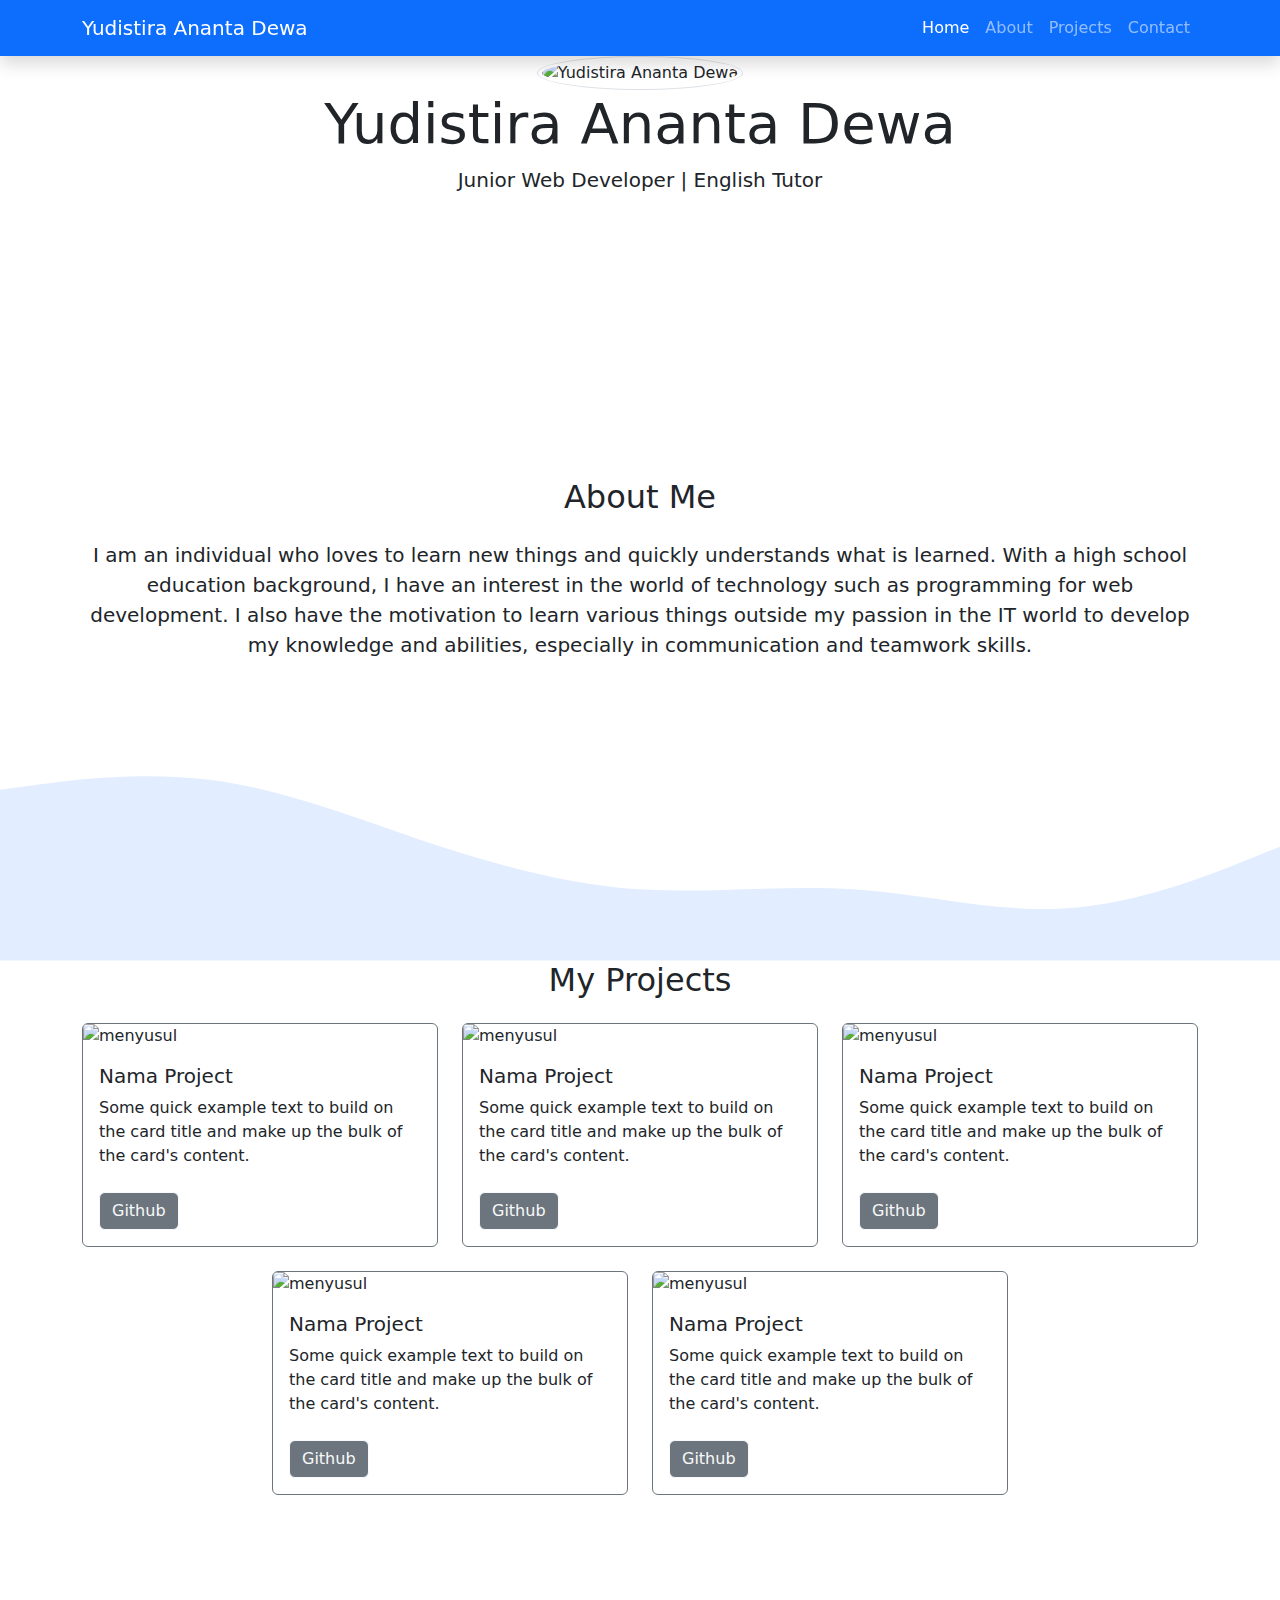
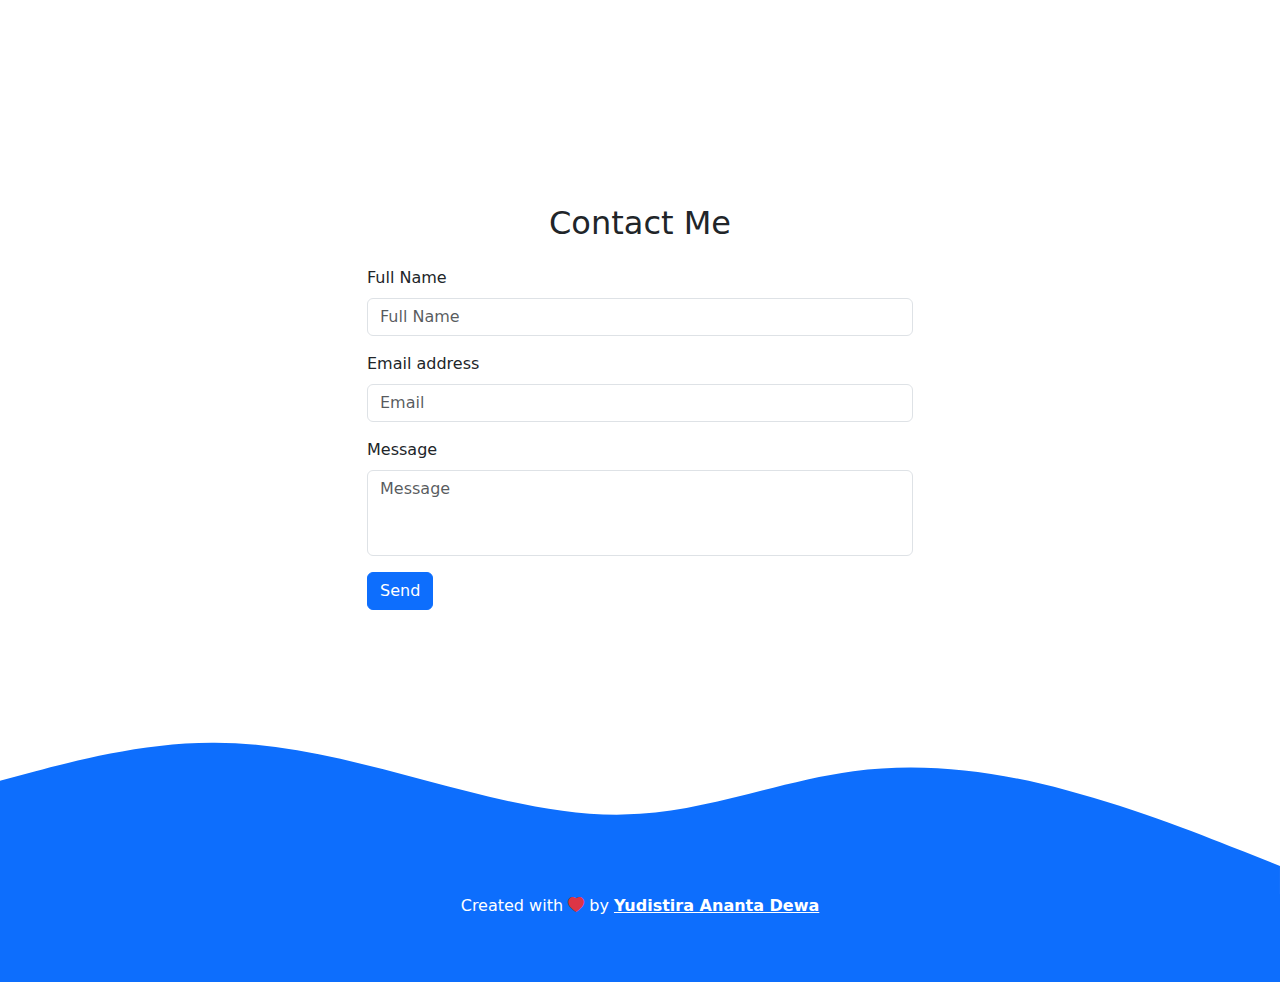
==== index.html @ 2f00785d "update about me section" ====
<!DOCTYPE html>
<html lang="en">
  <head>
    <meta charset="UTF-8" />
    <meta name="viewport" content="width=device-width, initial-scale=1.0" />
    <title>My Portfolio | Yudistira Ananta Dewa</title>

    <!-- Bootstrap -->
    <link
      href="https://cdn.jsdelivr.net/npm/bootstrap@5.3.3/dist/css/bootstrap.min.css"
      rel="stylesheet"
      integrity="sha384-QWTKZyjpPEjISv5WaRU9OFeRpok6YctnYmDr5pNlyT2bRjXh0JMhjY6hW+ALEwIH"
      crossorigin="anonymous"
    />

    <!-- BS Icon -->
    <link
      rel="stylesheet"
      href="https://cdn.jsdelivr.net/npm/bootstrap-icons@1.11.3/font/bootstrap-icons.min.css"
    />

    <!-- My CSS -->
    <link rel="stylesheet" href="style.css" />
  </head>
  <body>
    <!-- Navbar -->
    <nav
      class="navbar navbar-expand-lg navbar-dark bg-primary shadow sticky-top"
    >
      <div class="container">
        <a class="navbar-brand" href="#home">Yudistira Ananta Dewa</a>
        <button
          class="navbar-toggler"
          type="button"
          data-bs-toggle="collapse"
          data-bs-target="#navbarNav"
          aria-controls="navbarNav"
          aria-expanded="false"
          aria-label="Toggle navigation"
        >
          <span class="navbar-toggler-icon"></span>
        </button>

        <div class="collapse navbar-collapse" id="navbarNav">
          <ul class="navbar-nav ms-auto">
            <li class="nav-item">
              <a class="nav-link active" aria-current="page" href="#">Home</a>
            </li>
            <li class="nav-item">
              <a class="nav-link" href="#about">About</a>
            </li>
            <li class="nav-item">
              <a class="nav-link" href="#projects">Projects</a>
            </li>
            <li class="nav-item">
              <a class="nav-link" href="#contact">Contact</a>
            </li>
          </ul>
        </div>
      </div>
    </nav>

    <!-- Profile -->
    <section class="jumbotron text-center">
      <div class="container-fluid">
        <div class="container">
          <img
            src="Img/YNDW.jpg"
            class="img-responsive rounded-circle img-thumbnail"
            alt="Yudistira Ananta Dewa"
            width="200"
          />
          <h1 class="display-4">Yudistira Ananta Dewa</h1>
          <p class="lead">Junior Web Developer | English Tutor</p>
        </div>
      </div>
      <svg xmlns="http://www.w3.org/2000/svg" viewBox="0 0 1440 300">
        <path
          fill="#fff"
          fill-opacity="1"
          d="M0,128L40,144C80,160,160,192,240,192C320,192,400,160,480,149.3C560,139,640,149,720,144C800,139,880,117,960,101.3C1040,85,1120,75,1200,85.3C1280,96,1360,128,1400,144L1440,160L1440,320L1400,320C1360,320,1280,320,1200,320C1120,320,1040,320,960,320C880,320,800,320,720,320C640,320,560,320,480,320C400,320,320,320,240,320C160,320,80,320,40,320L0,320Z"
        ></path>
      </svg>
    </section>

    <!-- About -->
    <section id="about" class="about">
      <div class="container-fluid">
        <div class="container">
          <div class="row text-center mb-3">
            <div class="col">
              <h2>About Me</h2>
            </div>
          </div>

          <div class="row justify-content-evenly fs-5 text-center">
            <div class="col">
              <p>
                I am an individual who loves to learn new things and quickly understands what is learned. With a high school education background, I have an interest in the world of technology such as programming for web development. I also have the motivation to learn various things outside my passion in the IT world to develop my knowledge and abilities, especially in communication and teamwork skills.
              </p>
            </div>
          </div>
        </div>
      </div>
      <svg xmlns="http://www.w3.org/2000/svg" viewBox="0 0 1440 320">
        <path
          fill="#e2edff"
          fill-opacity="1"
          d="M0,128L40,122.7C80,117,160,107,240,117.3C320,128,400,160,480,186.7C560,213,640,235,720,240C800,245,880,235,960,240C1040,245,1120,267,1200,261.3C1280,256,1360,224,1400,208L1440,192L1440,320L1400,320C1360,320,1280,320,1200,320C1120,320,1040,320,960,320C880,320,800,320,720,320C640,320,560,320,480,320C400,320,320,320,240,320C160,320,80,320,40,320L0,320Z"
        ></path>
      </svg>
    </section>

    <!-- Projects Gallery -->
    <section id="projects" class="projects">
      <div class="container-fluid">
        <div class="container">
          <div class="row text-center mb-3">
            <div class="col">
              <h2>My Projects</h2>
            </div>
          </div>

          <div class="row justify-content-center">
            <div class="col-md-4 mb-4">
              <div class="card border-secondary">
                <img src="" class="card-img-top" alt="menyusul" />
                <div class="card-body">
                  <h5 class="card-title">Nama Project</h5>
                  <p class="card-text">
                    Some quick example text to build on the card title and make
                    up the bulk of the card's content.
                  </p>
                  <div class="d-grid d-xl-block dropend">
                    <a
                      href="https://github.com/Yanadawa"
                      class="btn btn-outline-light mt-2 bg-secondary"
                      target="_blank"
                      >Github</a
                    >
                  </div>
                </div>
              </div>
            </div>

            <div class="col-md-4 mb-4">
              <div class="card border-secondary">
                <img src="" class="card-img-top" alt="menyusul" />
                <div class="card-body">
                  <h5 class="card-title">Nama Project</h5>
                  <p class="card-text">
                    Some quick example text to build on the card title and make
                    up the bulk of the card's content.
                  </p>
                  <div class="d-grid d-xl-block dropend">
                    <a
                      href="https://github.com/Yanadawa"
                      class="btn btn-outline-light mt-2 bg-secondary"
                      target="_blank"
                      >Github</a
                    >
                  </div>
                </div>
              </div>
            </div>

            <div class="col-md-4 mb-4">
              <div class="card border-secondary">
                <img src="" class="card-img-top" alt="menyusul" />
                <div class="card-body">
                  <h5 class="card-title">Nama Project</h5>
                  <p class="card-text">
                    Some quick example text to build on the card title and make
                    up the bulk of the card's content.
                  </p>
                  <div class="d-grid d-xl-block dropend">
                    <a
                      href="https://github.com/Yanadawa"
                      class="btn btn-outline-light mt-2 bg-secondary"
                      target="_blank"
                      >Github</a
                    >
                  </div>
                </div>
              </div>
            </div>

            <div class="col-md-4 mb-4">
              <div class="card border-secondary">
                <img src="" class="card-img-top" alt="menyusul" />
                <div class="card-body">
                  <h5 class="card-title">Nama Project</h5>
                  <p class="card-text">
                    Some quick example text to build on the card title and make
                    up the bulk of the card's content.
                  </p>
                  <div class="d-grid d-xl-block dropend">
                    <a
                      href="https://github.com/Yanadawa"
                      class="btn btn-outline-light mt-2 bg-secondary"
                      target="_blank"
                      >Github</a
                    >
                  </div>
                </div>
              </div>
            </div>

            <div class="col-md-4 mb-4">
              <div class="card border-secondary">
                <img src="" class="card-img-top" alt="menyusul" />
                <div class="card-body">
                  <h5 class="card-title">Nama Project</h5>
                  <p class="card-text">
                    Some quick example text to build on the card title and make
                    up the bulk of the card's content.
                  </p>
                  <div class="d-grid d-xl-block dropend">
                    <a
                      href="https://github.com/Yanadawa"
                      class="btn btn-outline-light mt-2 bg-secondary"
                      target="_blank"
                      >Github</a
                    >
                  </div>
                </div>
              </div>
            </div>
          </div>
        </div>
      </div>
      <svg xmlns="http://www.w3.org/2000/svg" viewBox="0 0 1440 320">
        <path
          fill="#fff"
          fill-opacity="1"
          d="M0,160L40,160C80,160,160,160,240,181.3C320,203,400,245,480,229.3C560,213,640,139,720,117.3C800,96,880,128,960,128C1040,128,1120,96,1200,74.7C1280,53,1360,43,1400,37.3L1440,32L1440,320L1400,320C1360,320,1280,320,1200,320C1120,320,1040,320,960,320C880,320,800,320,720,320C640,320,560,320,480,320C400,320,320,320,240,320C160,320,80,320,40,320L0,320Z"
        ></path>
      </svg>
    </section>

    <!-- CP -->
    <section id="contact">
      <div class="container-fluid">
        <div class="container">
          <div class="row text-center mb-3">
            <div class="col">
              <h2>Contact Me</h2>
            </div>
          </div>

          <div class="row justify-content-center">
            <div class="col-md-6">
              <form>
                <div class="mb-3">
                  <label for="name" class="form-label">Full Name</label>
                  <input
                    type="text"
                    class="form-control"
                    id="name"
                    aria-describedby="name"
                    placeholder="Full Name"
                  />
                </div>

                <div class="mb-3">
                  <label for="email" class="form-label">Email address</label>
                  <input
                    type="email"
                    class="form-control"
                    id="email"
                    aria-describedby="email"
                    placeholder="Email"
                  />
                </div>

                <div class="mb-3">
                  <label for="message" class="form-label">Message</label>
                  <textarea
                    class="form-control"
                    id="message"
                    rows="3"
                    placeholder="Message"
                    style="resize: none"
                  ></textarea>
                </div>

                <button type="submit" class="btn btn-primary">Send</button>
              </form>
            </div>
          </div>
        </div>
      </div>
      <svg xmlns="http://www.w3.org/2000/svg" viewBox="0 0 1440 320">
        <path
          fill="#0d6efd"
          fill-opacity="1"
          d="M0,192L40,181.3C80,171,160,149,240,149.3C320,149,400,171,480,192C560,213,640,235,720,229.3C800,224,880,192,960,181.3C1040,171,1120,181,1200,202.7C1280,224,1360,256,1400,272L1440,288L1440,320L1400,320C1360,320,1280,320,1200,320C1120,320,1040,320,960,320C880,320,800,320,720,320C640,320,560,320,480,320C400,320,320,320,240,320C160,320,80,320,40,320L0,320Z"
        ></path>
      </svg>
    </section>

    <!-- Footer -->
    <footer class="bg-primary text-white pb-5">
      <p class="text-center">
        Created with <i class="bi bi-heart-fill text-danger"></i> by
        <a href="https://github.com/Yanadawa" class="text-white fw-bold"
          >Yudistira Ananta Dewa</a
        >
      </p>
    </footer>

    <script
      src="https://cdn.jsdelivr.net/npm/bootstrap@5.3.3/dist/js/bootstrap.bundle.min.js"
      integrity="sha384-YvpcrYf0tY3lHB60NNkmXc5s9fDVZLESaAA55NDzOxhy9GkcIdslK1eN7N6jIeHz"
      crossorigin="anonymous"
    ></script>
  </body>
</html>
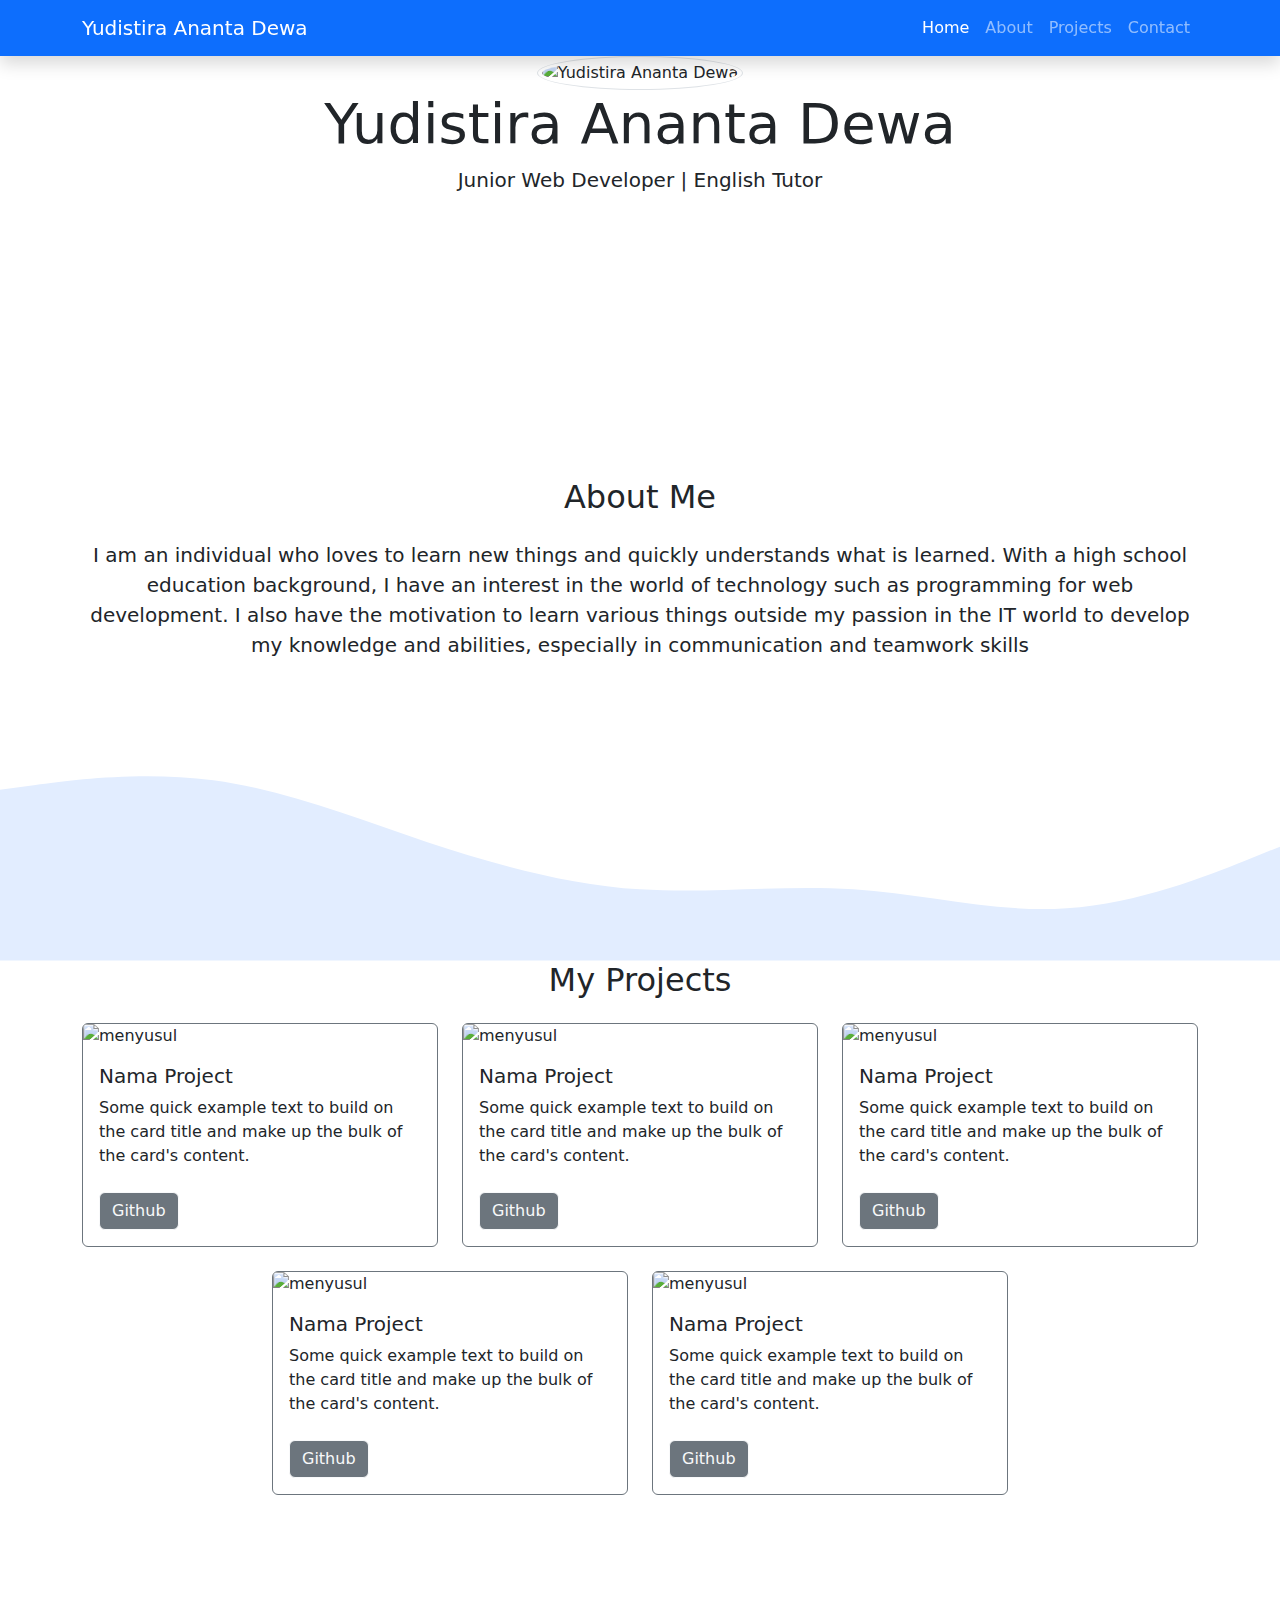
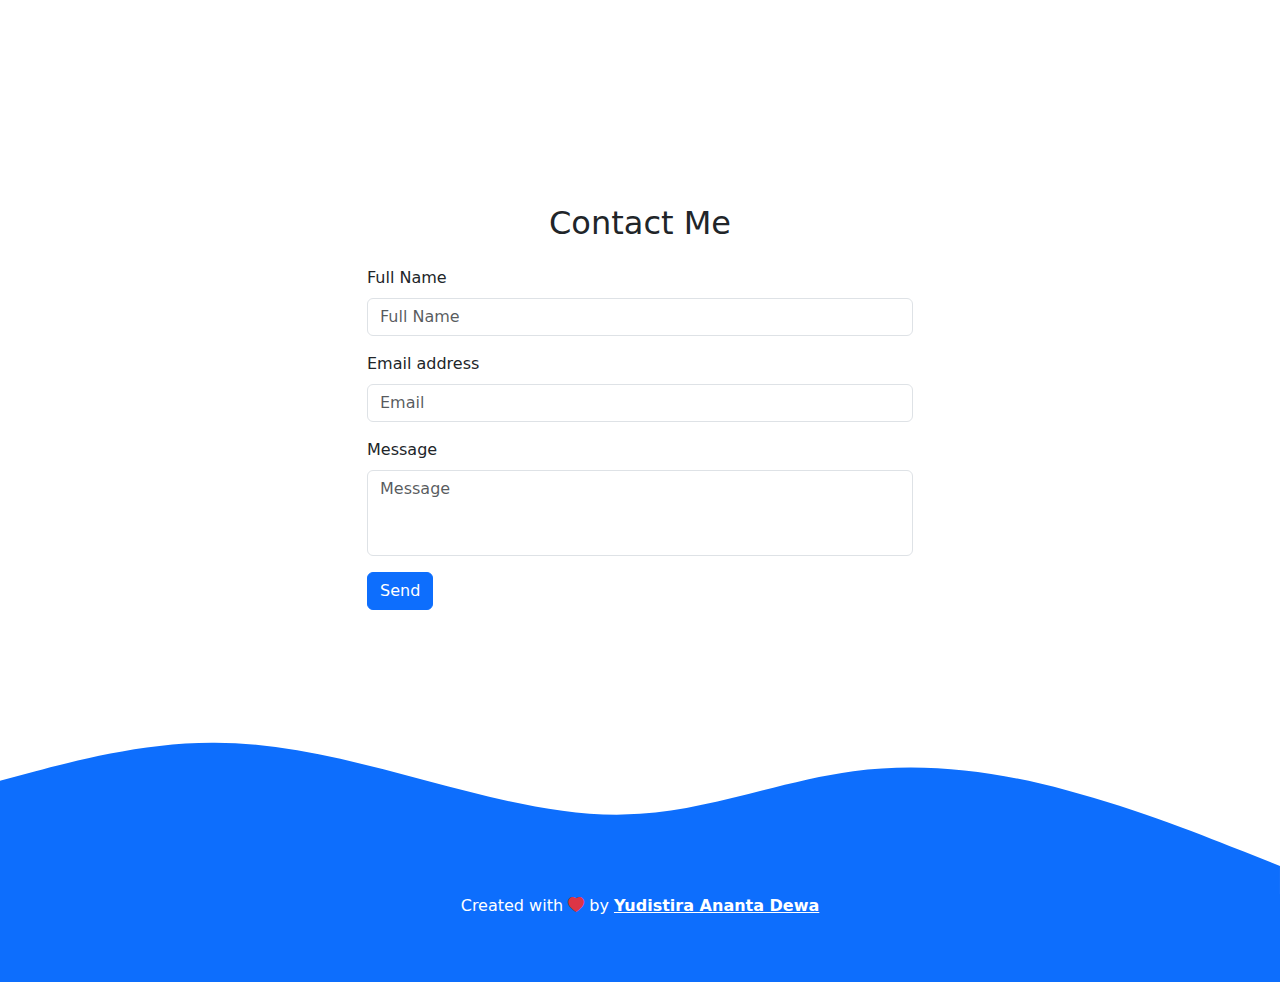
==== commit d5a17453: "update section and preparing iamge" ====
--- a/index.html
+++ b/index.html
@@ -22,12 +22,15 @@
     <!-- My CSS -->
     <link rel="stylesheet" href="style.css" />
   </head>
+
+  
   <body>
     <!-- Navbar -->
     <nav
       class="navbar navbar-expand-lg navbar-dark bg-primary shadow sticky-top"
     >
       <div class="container">
+        <img href="Img/YNDW.jpg" class="">
         <a class="navbar-brand" href="#home">Yudistira Ananta Dewa</a>
         <button
           class="navbar-toggler"
@@ -96,7 +99,7 @@
           <div class="row justify-content-evenly fs-5 text-center">
             <div class="col">
               <p>
-                I am an individual who loves to learn new things and quickly understands what is learned. With a high school education background, I have an interest in the world of technology such as programming for web development. I also have the motivation to learn various things outside my passion in the IT world to develop my knowledge and abilities, especially in communication and teamwork skills.
+                I am an individual who loves to learn new things and quickly understands what is learned. With a high school education background, I have an interest in the world of technology such as programming for web development. I also have the motivation to learn various things outside my passion in the IT world to develop my knowledge and abilities, especially in communication and teamwork skills
               </p>
             </div>
           </div>
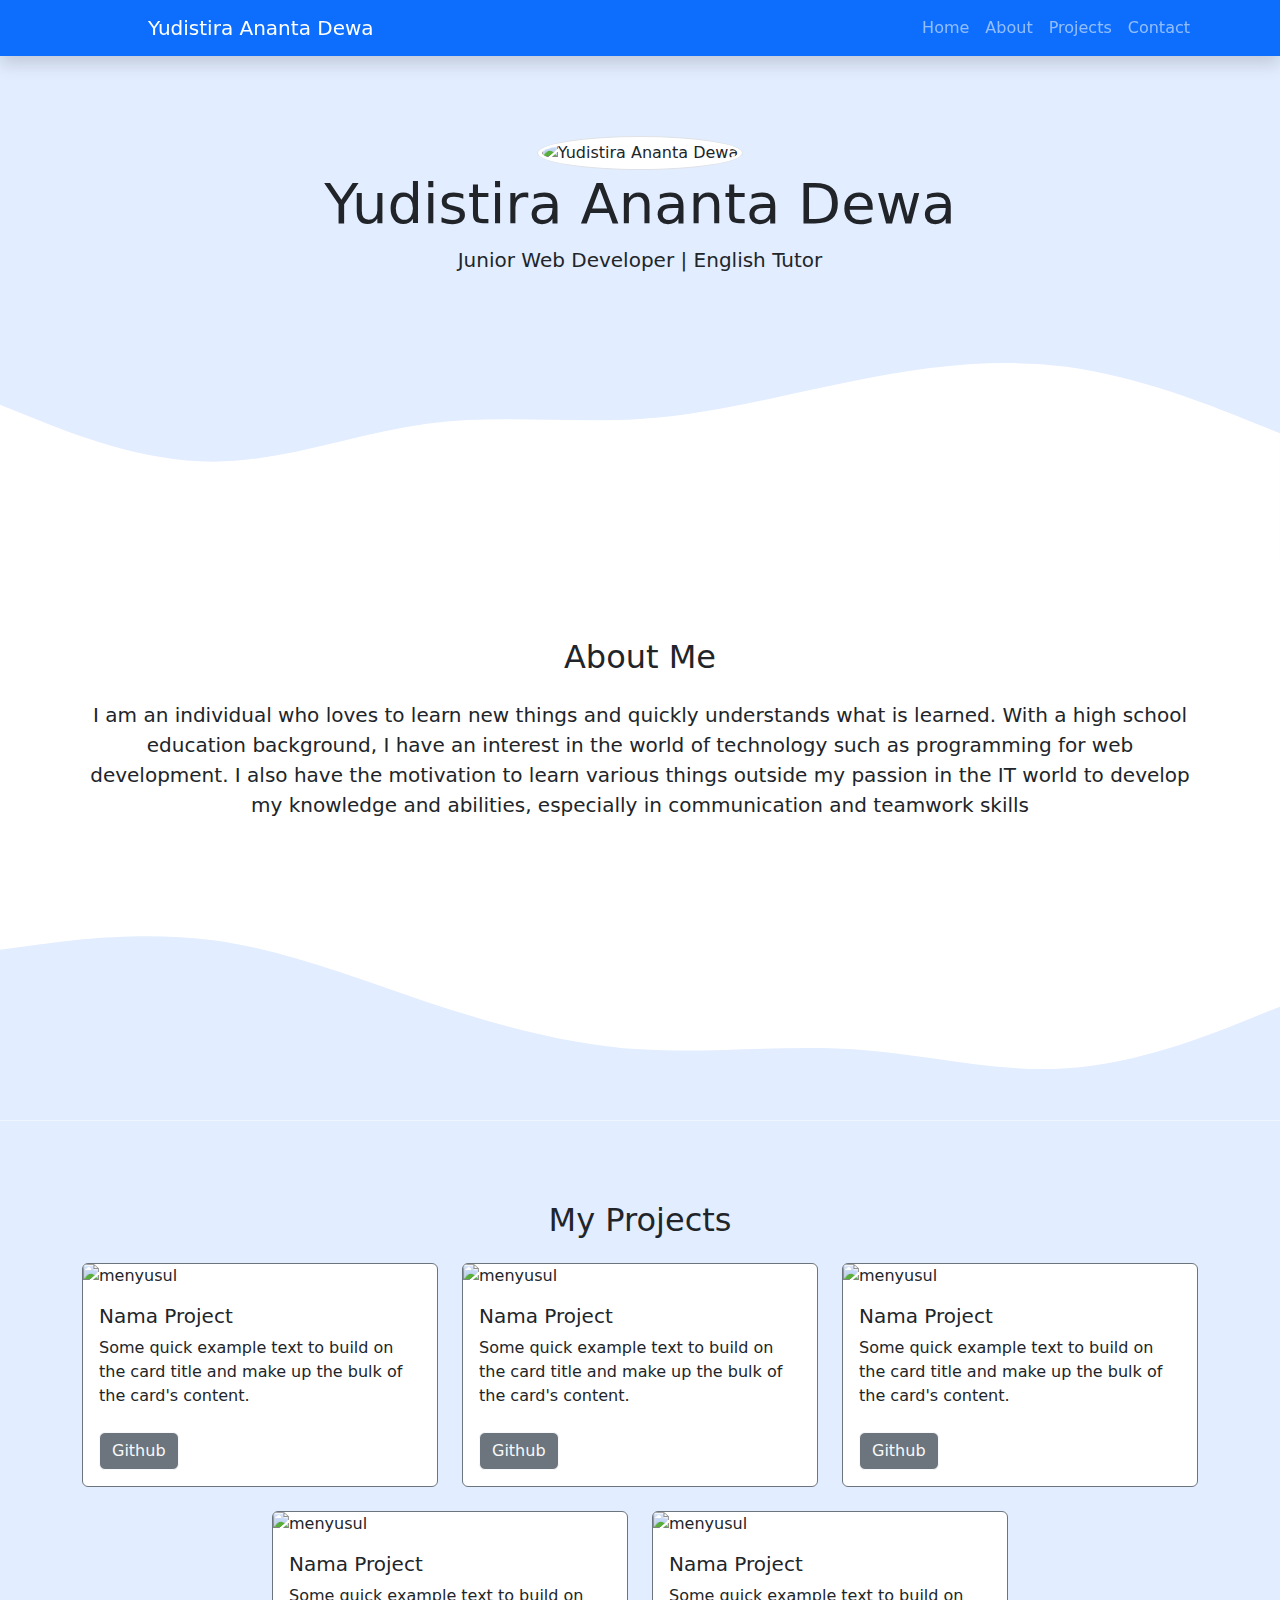
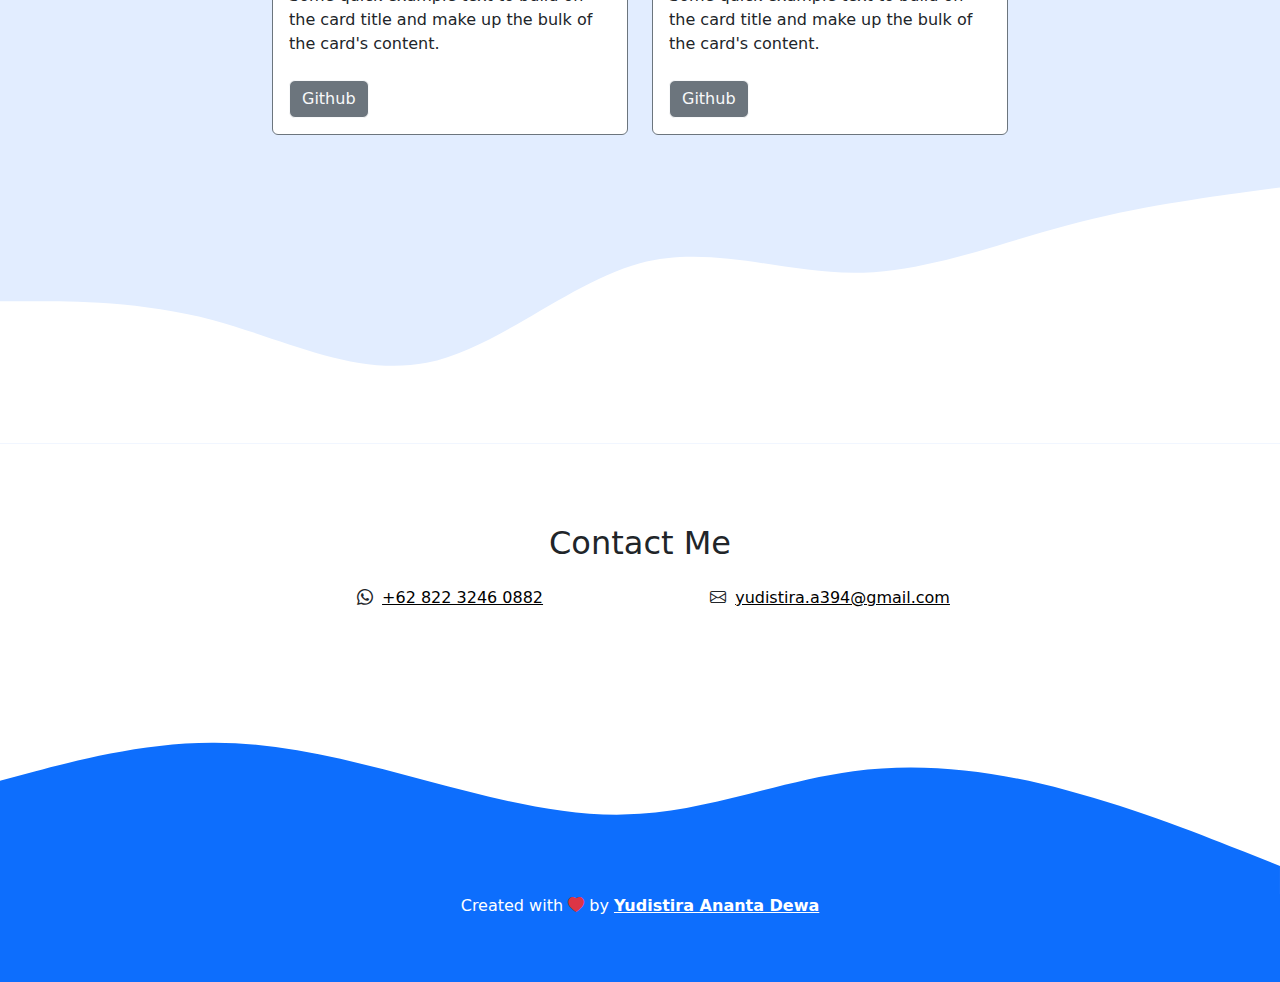
==== commit 592d6a92: "menambah beberapa hal lain bagian CSS" ====
--- a/index.html
+++ b/index.html
@@ -4,6 +4,7 @@
     <meta charset="UTF-8" />
     <meta name="viewport" content="width=device-width, initial-scale=1.0" />
     <title>My Portfolio | Yudistira Ananta Dewa</title>
+    <link rel="icon" type="image/png" href="Img/YNDW A2.png">
 
     <!-- Bootstrap -->
     <link
@@ -27,11 +28,12 @@
   <body>
     <!-- Navbar -->
     <nav
+      id="navbar"
       class="navbar navbar-expand-lg navbar-dark bg-primary shadow sticky-top"
     >
       <div class="container">
-        <img href="Img/YNDW.jpg" class="">
-        <a class="navbar-brand" href="#home">Yudistira Ananta Dewa</a>
+        <img src="Img/YNDW.jpg" alt="" class="img-responsive rounded-circle me-3" width="50" style="background-color: none;">
+        <a class="navbar-brand" href="">Yudistira Ananta Dewa</a>
         <button
           class="navbar-toggler"
           type="button"
@@ -47,7 +49,7 @@
         <div class="collapse navbar-collapse" id="navbarNav">
           <ul class="navbar-nav ms-auto">
             <li class="nav-item">
-              <a class="nav-link active" aria-current="page" href="#">Home</a>
+              <a class="nav-link" href="#home">Home</a>
             </li>
             <li class="nav-item">
               <a class="nav-link" href="#about">About</a>
@@ -64,7 +66,7 @@
     </nav>
 
     <!-- Profile -->
-    <section class="jumbotron text-center">
+    <section id="home" class="jumbotron text-center content-section">
       <div class="container-fluid">
         <div class="container">
           <img
@@ -87,7 +89,7 @@
     </section>
 
     <!-- About -->
-    <section id="about" class="about">
+    <section id="about" class="about content-section">
       <div class="container-fluid">
         <div class="container">
           <div class="row text-center mb-3">
@@ -115,7 +117,7 @@
     </section>
 
     <!-- Projects Gallery -->
-    <section id="projects" class="projects">
+    <section id="projects" class="content-section">
       <div class="container-fluid">
         <div class="container">
           <div class="row text-center mb-3">
@@ -242,7 +244,7 @@
     </section>
 
     <!-- CP -->
-    <section id="contact">
+    <section id="contact" class="content-section">
       <div class="container-fluid">
         <div class="container">
           <div class="row text-center mb-3">
@@ -251,46 +253,23 @@
             </div>
           </div>
 
-          <div class="row justify-content-center">
-            <div class="col-md-6">
-              <form>
-                <div class="mb-3">
-                  <label for="name" class="form-label">Full Name</label>
-                  <input
-                    type="text"
-                    class="form-control"
-                    id="name"
-                    aria-describedby="name"
-                    placeholder="Full Name"
-                  />
-                </div>
-
-                <div class="mb-3">
-                  <label for="email" class="form-label">Email address</label>
-                  <input
-                    type="email"
-                    class="form-control"
-                    id="email"
-                    aria-describedby="email"
-                    placeholder="Email"
-                  />
-                </div>
-
-                <div class="mb-3">
-                  <label for="message" class="form-label">Message</label>
-                  <textarea
-                    class="form-control"
-                    id="message"
-                    rows="3"
-                    placeholder="Message"
-                    style="resize: none"
-                  ></textarea>
-                </div>
-
-                <button type="submit" class="btn btn-primary">Send</button>
-              </form>
-            </div>
-          </div>
+
+          <div class="row text-center justify-content-center">
+
+            <div class="col-12 col-md-4">
+              <i class="bi bi-whatsapp me-1"></i>
+              <a href="https://api.whatsapp.com/send/?phone=6282232460882" target="_blank" class="link-footer">+62 822 3246 0882</a>
+            </div>
+
+            <div class="col-12 col-md-4">
+              <i class="bi bi-envelope me-1"></i>
+              <a href="https://mail.google.com/mail/?view=cm&fs=1&to=yudistira.a394@gmail.com" target="_blank" class="link-footer">yudistira.a394@gmail.com</a>
+
+              <!-- https://mail.google.com/mail/?view=cm&fs=1&to=someone@example.com&su=SUBJECT&body=BODY&bcc=someone.else@example.com - this for adding subject etc -->
+            </div>
+
+          </div>
+          
         </div>
       </div>
       <svg xmlns="http://www.w3.org/2000/svg" viewBox="0 0 1440 320">
--- a/style.css
+++ b/style.css
@@ -0,0 +1,40 @@
+html{
+  scroll-behavior: smooth;
+}
+
+#navbar a:active{
+  color: white;
+  background-color: rgba(255, 255, 255, .3);
+  font-weight: bold;
+  text-shadow: 0 0 5px yellow;
+}
+
+.jumbotron {
+  background-color: #e2edff;
+  padding-top: 5rem;
+}
+
+#projects {
+  background-color: #e2edff;
+}
+
+section {
+  padding-top: 5rem;
+}
+
+a{
+  text-decoration: underline;
+  color: black;
+}
+
+.link-footer:hover{
+  color: #0000ff;
+}
+
+.link-footer:visited{
+  color: black;
+}
+
+.link-footer:active{
+  color: black;
+}
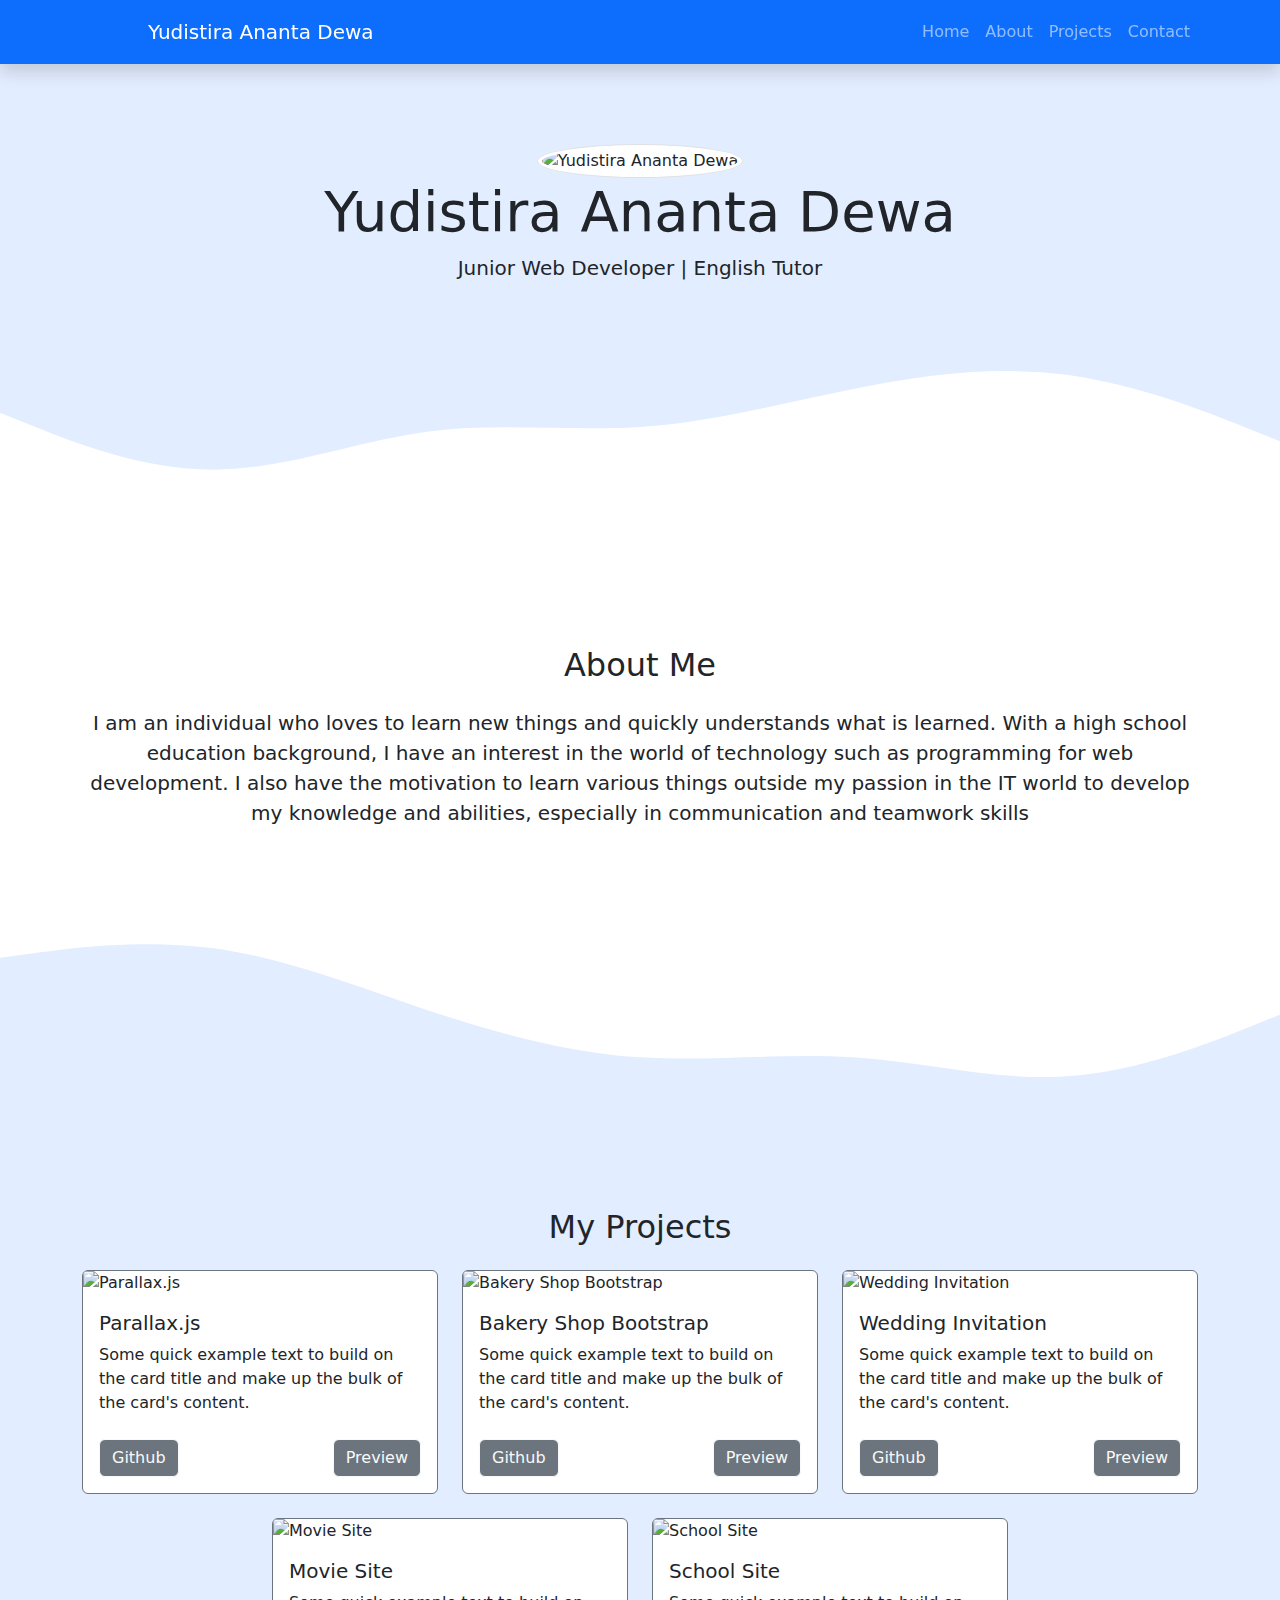
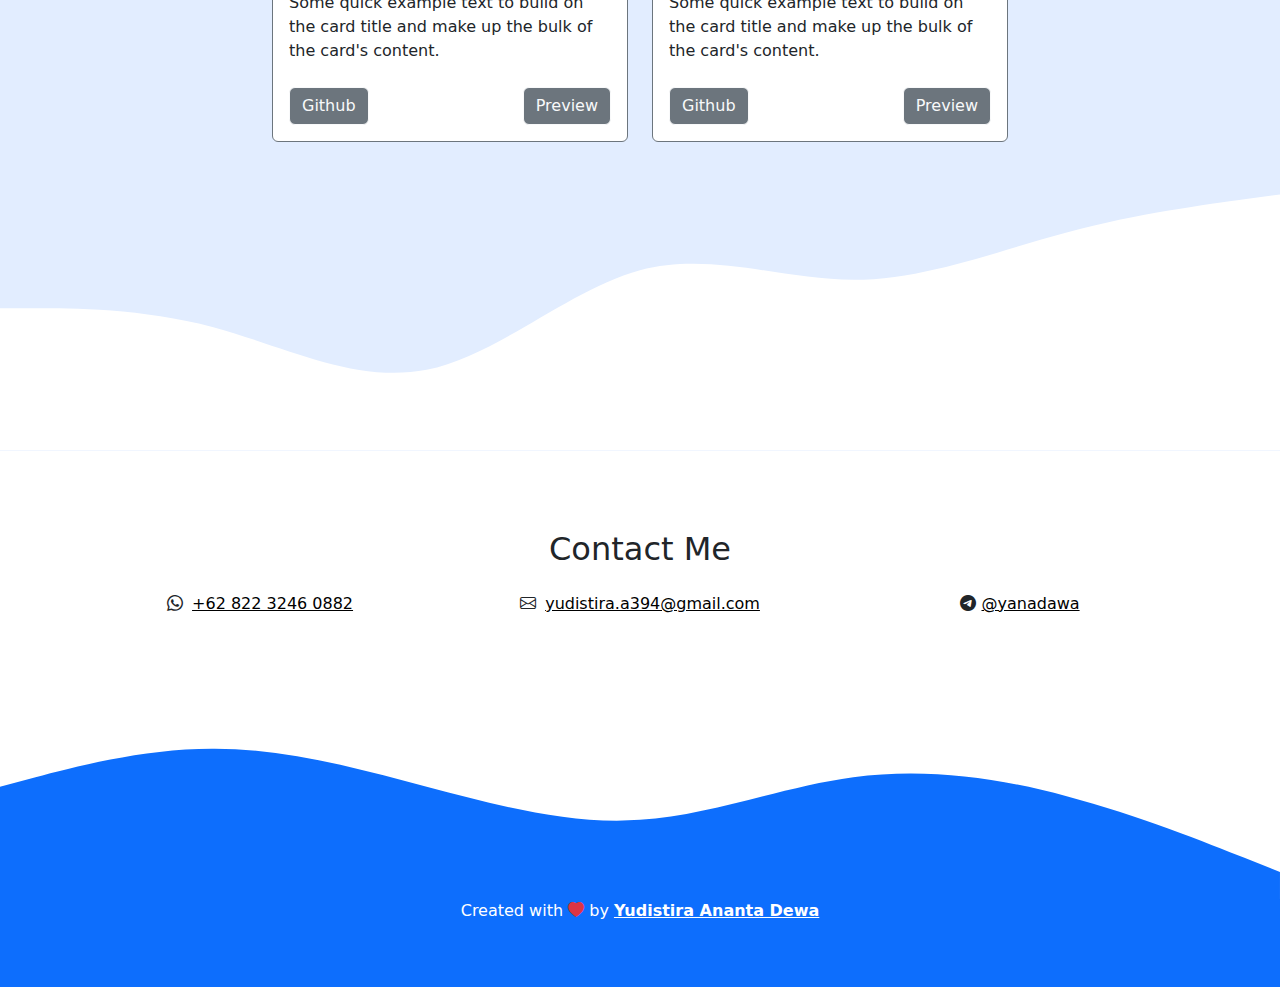
==== commit 440e3ec1: "resolve React page on github and adding some details" ====
--- a/index.html
+++ b/index.html
@@ -22,6 +22,12 @@
 
     <!-- My CSS -->
     <link rel="stylesheet" href="style.css" />
+
+    <!-- script -->
+     <script>
+      
+     </script>
+    
   </head>
 
   
@@ -33,7 +39,7 @@
     >
       <div class="container">
         <img src="Img/YNDW.jpg" alt="" class="img-responsive rounded-circle me-3" width="50" style="background-color: none;">
-        <a class="navbar-brand" href="">Yudistira Ananta Dewa</a>
+        <p class="navbar-brand my-1">Yudistira Ananta Dewa</p>
         <button
           class="navbar-toggler"
           type="button"
@@ -117,7 +123,7 @@
     </section>
 
     <!-- Projects Gallery -->
-    <section id="projects" class="content-section">
+    <section id="projects" class="content-section" style="margin-top: -1px">
       <div class="container-fluid">
         <div class="container">
           <div class="row text-center mb-3">
@@ -129,105 +135,170 @@
           <div class="row justify-content-center">
             <div class="col-md-4 mb-4">
               <div class="card border-secondary">
-                <img src="" class="card-img-top" alt="menyusul" />
-                <div class="card-body">
-                  <h5 class="card-title">Nama Project</h5>
-                  <p class="card-text">
-                    Some quick example text to build on the card title and make
-                    up the bulk of the card's content.
-                  </p>
-                  <div class="d-grid d-xl-block dropend">
-                    <a
-                      href="https://github.com/Yanadawa"
-                      class="btn btn-outline-light mt-2 bg-secondary"
-                      target="_blank"
-                      >Github</a
-                    >
+                <img src="Img/Project/Parallax.js.png" class="card-img-top" alt="Parallax.js" />
+                <div class="card-body">
+                  <h5 class="card-title">Parallax.js</h5>
+                  <p class="card-text">
+                    Some quick example text to build on the card title and make
+                    up the bulk of the card's content.
+                  </p>
+
+                  <div class=" d-flex justify-content-between">
+                    <div class="d-grid d-xl-block dropend">
+                      <a
+                        href="https://github.com/Yanadawa"
+                        class="btn btn-outline-light mt-2 bg-secondary"
+                        target="_blank"
+                        >Github</a
+                      >
+                    </div>
+                    
+                    <div class="d-grid d-xl-block dropend">
+                      <a
+                        href="https://yanadawa.github.io/parallax.js-example"
+                        class="btn btn-outline-light mt-2 bg-secondary"
+                        target="_blank"
+                        >Preview</a
+                      >
+                    </div>
                   </div>
-                </div>
-              </div>
-            </div>
-
-            <div class="col-md-4 mb-4">
-              <div class="card border-secondary">
-                <img src="" class="card-img-top" alt="menyusul" />
-                <div class="card-body">
-                  <h5 class="card-title">Nama Project</h5>
-                  <p class="card-text">
-                    Some quick example text to build on the card title and make
-                    up the bulk of the card's content.
-                  </p>
-                  <div class="d-grid d-xl-block dropend">
-                    <a
-                      href="https://github.com/Yanadawa"
-                      class="btn btn-outline-light mt-2 bg-secondary"
-                      target="_blank"
-                      >Github</a
-                    >
+                  
+                </div>
+              </div>
+            </div>
+
+            <div class="col-md-4 mb-4">
+              <div class="card border-secondary">
+                <img src="Img/Project/Bakery Shop.png" class="card-img-top" alt="Bakery Shop Bootstrap" />
+                <div class="card-body">
+                  <h5 class="card-title">Bakery Shop Bootstrap</h5>
+                  <p class="card-text">
+                    Some quick example text to build on the card title and make
+                    up the bulk of the card's content.
+                  </p>
+                  
+                  <div class=" d-flex justify-content-between">
+                    <div class="d-grid d-xl-block dropend">
+                      <a
+                        href="https://github.com/Yanadawa"
+                        class="btn btn-outline-light mt-2 bg-secondary"
+                        target="_blank"
+                        >Github</a
+                      >
+                    </div>
+                    
+                    <div class="d-grid d-xl-block dropend">
+                      <a
+                        href="https://yanadawa.github.io/Bakery-Shop-Bootstrap"
+                        class="btn btn-outline-light mt-2 bg-secondary"
+                        target="_blank"
+                        >Preview</a
+                      >
+                    </div>
                   </div>
-                </div>
-              </div>
-            </div>
-
-            <div class="col-md-4 mb-4">
-              <div class="card border-secondary">
-                <img src="" class="card-img-top" alt="menyusul" />
-                <div class="card-body">
-                  <h5 class="card-title">Nama Project</h5>
-                  <p class="card-text">
-                    Some quick example text to build on the card title and make
-                    up the bulk of the card's content.
-                  </p>
-                  <div class="d-grid d-xl-block dropend">
-                    <a
-                      href="https://github.com/Yanadawa"
-                      class="btn btn-outline-light mt-2 bg-secondary"
-                      target="_blank"
-                      >Github</a
-                    >
+
+                </div>
+              </div>
+            </div>
+
+            <div class="col-md-4 mb-4">
+              <div class="card border-secondary">
+                <img src="Img/Project/Wedding Invitation.png" class="card-img-top" alt="Wedding Invitation" />
+                <div class="card-body">
+                  <h5 class="card-title">Wedding Invitation</h5>
+                  <p class="card-text">
+                    Some quick example text to build on the card title and make
+                    up the bulk of the card's content.
+                  </p>
+                  
+                  <div class=" d-flex justify-content-between">
+                    <div class="d-grid d-xl-block dropend">
+                      <a
+                        href="https://github.com/Yanadawa"
+                        class="btn btn-outline-light mt-2 bg-secondary"
+                        target="_blank"
+                        >Github</a
+                      >
+                    </div>
+                    
+                    <div class="d-grid d-xl-block dropend">
+                      <a
+                        href="https://yanadawa.github.io/Undangan-Nikah-Project"
+                        class="btn btn-outline-light mt-2 bg-secondary"
+                        target="_blank"
+                        >Preview</a
+                      >
+                    </div>
                   </div>
-                </div>
-              </div>
-            </div>
-
-            <div class="col-md-4 mb-4">
-              <div class="card border-secondary">
-                <img src="" class="card-img-top" alt="menyusul" />
-                <div class="card-body">
-                  <h5 class="card-title">Nama Project</h5>
-                  <p class="card-text">
-                    Some quick example text to build on the card title and make
-                    up the bulk of the card's content.
-                  </p>
-                  <div class="d-grid d-xl-block dropend">
-                    <a
-                      href="https://github.com/Yanadawa"
-                      class="btn btn-outline-light mt-2 bg-secondary"
-                      target="_blank"
-                      >Github</a
-                    >
+
+                </div>
+              </div>
+            </div>
+
+            <div class="col-md-4 mb-4">
+              <div class="card border-secondary">
+                <img src="Img/Project/Movie Site React.png" class="card-img-top" alt="Movie Site" />
+                <div class="card-body">
+                  <h5 class="card-title">Movie Site</h5>
+                  <p class="card-text">
+                    Some quick example text to build on the card title and make
+                    up the bulk of the card's content.
+                  </p>
+
+                  <div class=" d-flex justify-content-between">
+                    <div class="d-grid d-xl-block dropend">
+                      <a
+                        href="https://github.com/Yanadawa/web-film-sederhana-React"
+                        class="btn btn-outline-light mt-2 bg-secondary"
+                        target="_blank"
+                        >Github</a
+                      >
+                    </div>
+                    
+                    <div class="d-grid d-xl-block dropend">
+                      <a
+                        href="https://yanadawa.github.io/web-film-sederhana-React/"
+                        class="btn btn-outline-light mt-2 bg-secondary"
+                        target="_blank"
+                        >Preview</a
+                      >
+                    </div>
+                  </div>                  
+
+                </div>
+              </div>
+            </div>
+
+            <div class="col-md-4 mb-4">
+              <div class="card border-secondary">
+                <img src="Img/Project/School Site React.png" class="card-img-top" alt="School Site" />
+                <div class="card-body">
+                  <h5 class="card-title">School Site</h5>
+                  <p class="card-text">
+                    Some quick example text to build on the card title and make
+                    up the bulk of the card's content.
+                  </p>
+                 
+                  <div class=" d-flex justify-content-between">
+                    <div class="d-grid d-xl-block dropend">
+                      <a
+                        href="https://github.com/Yanadawa/Simple-School-Site-React"
+                        class="btn btn-outline-light mt-2 bg-secondary"
+                        target="_blank"
+                        >Github</a
+                      >
+                    </div>
+                    
+                    <div class="d-grid d-xl-block dropend">
+                      <a
+                        href="https://yanadawa.github.io/Simple-School-Site-React/"
+                        class="btn btn-outline-light mt-2 bg-secondary"
+                        target="_blank"
+                        >Preview</a
+                      >
+                    </div>
                   </div>
-                </div>
-              </div>
-            </div>
-
-            <div class="col-md-4 mb-4">
-              <div class="card border-secondary">
-                <img src="" class="card-img-top" alt="menyusul" />
-                <div class="card-body">
-                  <h5 class="card-title">Nama Project</h5>
-                  <p class="card-text">
-                    Some quick example text to build on the card title and make
-                    up the bulk of the card's content.
-                  </p>
-                  <div class="d-grid d-xl-block dropend">
-                    <a
-                      href="https://github.com/Yanadawa"
-                      class="btn btn-outline-light mt-2 bg-secondary"
-                      target="_blank"
-                      >Github</a
-                    >
-                  </div>
+
                 </div>
               </div>
             </div>
@@ -244,7 +315,7 @@
     </section>
 
     <!-- CP -->
-    <section id="contact" class="content-section">
+    <section id="contact" class="content-section" style="margin-top: -1px;">
       <div class="container-fluid">
         <div class="container">
           <div class="row text-center mb-3">
@@ -267,6 +338,13 @@
 
               <!-- https://mail.google.com/mail/?view=cm&fs=1&to=someone@example.com&su=SUBJECT&body=BODY&bcc=someone.else@example.com - this for adding subject etc -->
             </div>
+
+            <div class="col-12 col-md-4">
+              <i class="bi bi-telegram"></i>
+              <a href="https://t.me/yanadawa" target="_blank" class="link-footer">@yanadawa</a>
+            </div>
+
+            
 
           </div>
           
@@ -282,7 +360,7 @@
     </section>
 
     <!-- Footer -->
-    <footer class="bg-primary text-white pb-5">
+    <footer class="bg-primary text-white pb-5" style="margin-top: -1px;">
       <p class="text-center">
         Created with <i class="bi bi-heart-fill text-danger"></i> by
         <a href="https://github.com/Yanadawa" class="text-white fw-bold"
--- a/style.css
+++ b/style.css
@@ -2,11 +2,18 @@
   scroll-behavior: smooth;
 }
 
+svg{
+  display: block;
+  line-height: 0;
+}
+
 #navbar a:active{
-  color: white;
-  background-color: rgba(255, 255, 255, .3);
-  font-weight: bold;
-  text-shadow: 0 0 5px yellow;
+  color: rgba(255, 255, 255, .8);
+  font-weight: 600;
+}
+
+#navbar a:visited{
+  color: rgba(255, 255, 255, .3);
 }
 
 .jumbotron {
